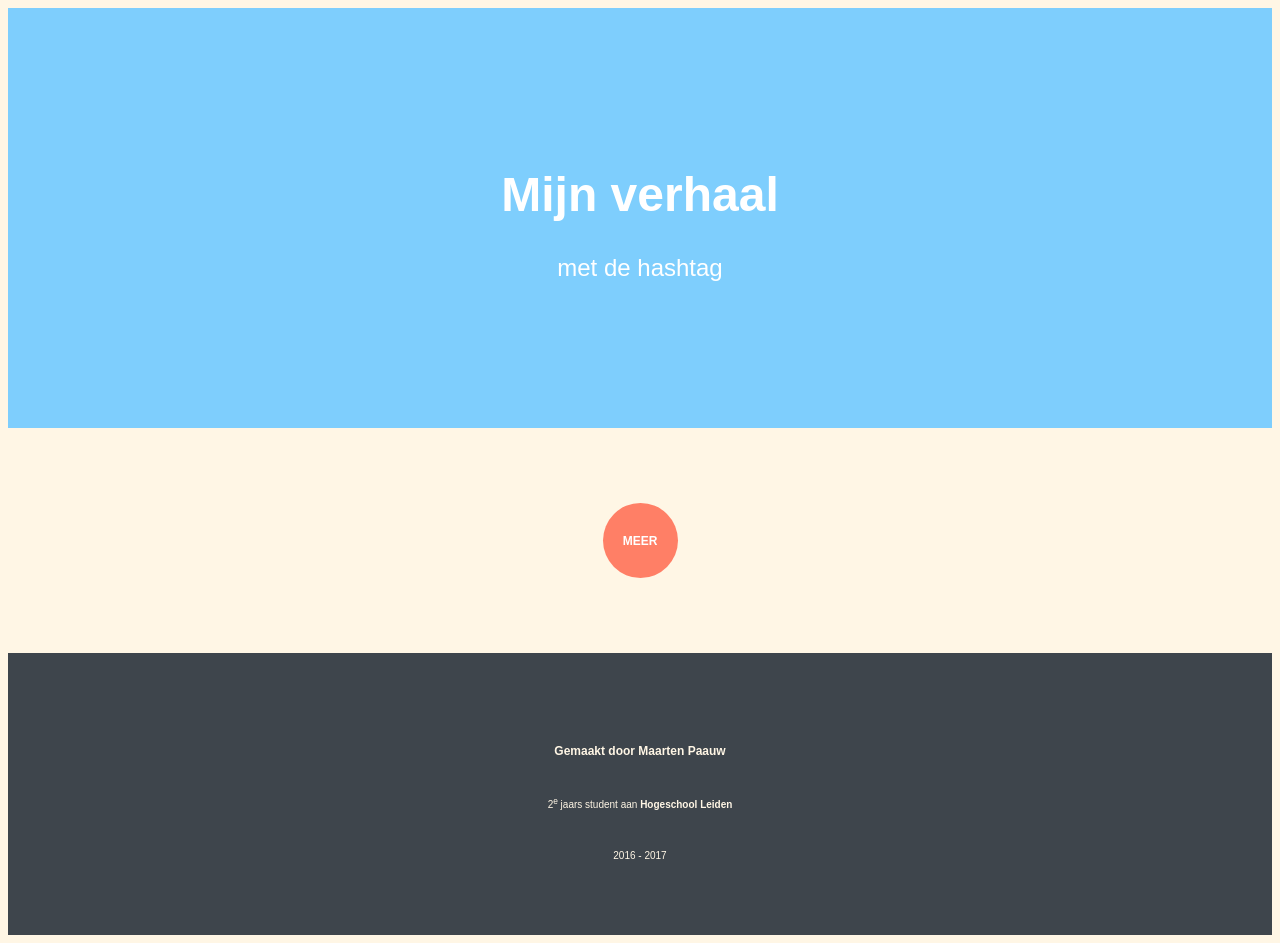
==== eindopdracht/index.html @ ffaac4ed "Link naar github" ====
<!DOCTYPE html>
<html lang="en">
    <head>
        <meta charset="UTF-8">
        <title>Eindopdracht - Twitter feed</title>

        <link rel="stylesheet" href="bower_components/reset-css/reset.css">
        <link rel="stylesheet" href="assets/css/style.css">
    </head>

    <body>
        <header id="header">
            <div class="container">
                <div class="rij">
                    <div class="kolom">
                        <h1>Mijn verhaal</h1>
                        <h2>met de hashtag <a class="hashtag" href="#" target="_blank"></a></h2>
                    </div>
                </div>
            </div>
        </header>

        <section>
            <div class="container">
                <div class="rij">
                    <div class="kolom tweets">
                        <!-- TWEETS KOMEN HIER TERRECHT -->
                    </div>
                </div>
            </div>
        </section>
        <section>
            <div class="container">
                <div class="rij">
                    <div class="kolom more">
                        <button type="button">meer</button>
                    </div>
                </div>
            </div>
        </section>

        <footer id="footer">
            <div class="container">
                <div class="rij">
                    <div class="kolom">
                        <h6><a href="https://github.com/m44rt3np44uw/IPMEDT2/tree/master/eindopdracht" target="_blank">Gemaakt</a> door <a href="mailto:s1094220@student.hsleiden.nl" target="_blank">Maarten Paauw</a></h6>
                        <p>2<sup>e</sup> jaars student aan <a href="http://www.hsleiden.nl/">Hogeschool Leiden</a></p>
                        <p>2016 - 2017</p>
                    </div>
                </div>
            </div>
        </footer>

        <script type="text/javascript" src="bower_components/jquery/dist/jquery.min.js"></script>
        <script src="bower_components/moment/min/moment-with-locales.min.js"></script>
        <script type="text/javascript" src="assets/js/jquery.tweets.js"></script>
        <script type="text/javascript" src="assets/js/main.js"></script>
    </body>
</html>
---- eindopdracht/assets/css/style.css ----
/* https://color.adobe.com/nl/Salmon-on-Ice-color-theme-2291686/ */

* {
    transition: all 200ms;
}

body {
    font-family: Helvetica, Arial, Sans-Serif;
    background-color: #FFF6E5;
}

.container {
    width: 50%;
    max-width: 600px;
    min-width: 300px;
    margin: 0 auto;
}

#header {
    width: 100%;
    padding-top: 10%;
    padding-bottom: 10%;
    background-color: #7ECEFD;
    margin-bottom: 75px;
}

#header h1,
#header h2,
#header h2 a.hashtag {
    text-align: center;
    color: #ffffff;
}

#header h1 {
    font-size: 3rem;
    font-weight: 700;
}

#header h2 {
    margin-top: 15px;
    font-size: 1.5rem;
    font-weight: 200;
}

#header h2 .hashtag {
    text-decoration: none;
    font-weight: 700;
}

#header h2 .hashtag:hover {
    color: #2185C5;
    padding-bottom: 5px;
    border-bottom: solid 4px;
}

.tweet {
    background-color: white;
    border-radius: 5px;
    padding: 50px;
}

.tweet:not(:first-of-type) {
    margin-top: 25px;
}

.tweet .tweet-header,
.tweet .tweet-header img.image,
.tweet .tweet-header video.video {
    border-top-left-radius: 5px;
    border-top-right-radius: 5px;
}

.tweet .tweet-header {
    margin: -50px -50px 50px -55px;
    background-color: #2185C5;
}

.tweet .tweet-header img.image,
.tweet .tweet-header video.video {
    width:100%;
    display: block;
    opacity: 0.5;
    filter: grayscale(100%);
}

.tweet:hover .tweet-header img.image,
.tweet:hover .tweet-header video.video {
    opacity: 1.0;
    filter: none;
}

.tweet {
    border-left: solid 5px #FF7F66;
}

.tweet .tweet-content {
    overflow: hidden;
}

.tweet .tweet-content p {
    color: #3E454C;
    line-height: 175%;
    text-align: left;
}

.tweet .tweet-content p:last-of-type {
    text-align: left;
    margin-top: 20px;
    font-size: 13px;
}

.tweet .tweet-content p a {
    color: #FF7F66;
    text-decoration: none;
}

.tweet .tweet-content p a:hover {
    padding-bottom: 3px;
    border-bottom: solid 2px;
}

.more {
    margin-top: 75px;
    text-align: center;
}

.more button {
    width: 75px;
    height: 75px;
    border-radius: 75px;
    border: none;
    background-color: #FF7F66;
    color: white;
    text-transform: uppercase;
    font-weight: bold;
    font-size: 0.75rem;
    outline: none;
    cursor: pointer;
}

.more button:active {
    opacity: 0.8;
}

#footer {
    background-color: #3E454C;
    margin-top: 75px;
    padding-top: 5%;
    padding-bottom: 5%;
}

#footer h6, #footer p {
    text-align: center;
    color: #FFF6E5;
}

#footer h6 {
    font-weight: 700;
    font-size: 12px;
}

#footer p {
    font-size: 10px;
    font-weight: 200;
    padding-top: 10px;
}

#footer p sup {
    vertical-align: super;
    font-size: smaller;
}

#footer h6 a,
#footer p a {
    text-decoration: none;
    color: #FFF6E5;
    font-weight: 700;
}

#footer h6 a:hover,
#footer p a:hover {
    border-bottom: solid 2px;
}

#footer h6 a:hover {
    padding-bottom: 2px;
}

#footer p a:hover {
    padding-bottom: 5px;
}

#footer p:last-of-type {
    padding-top: 30px;
}
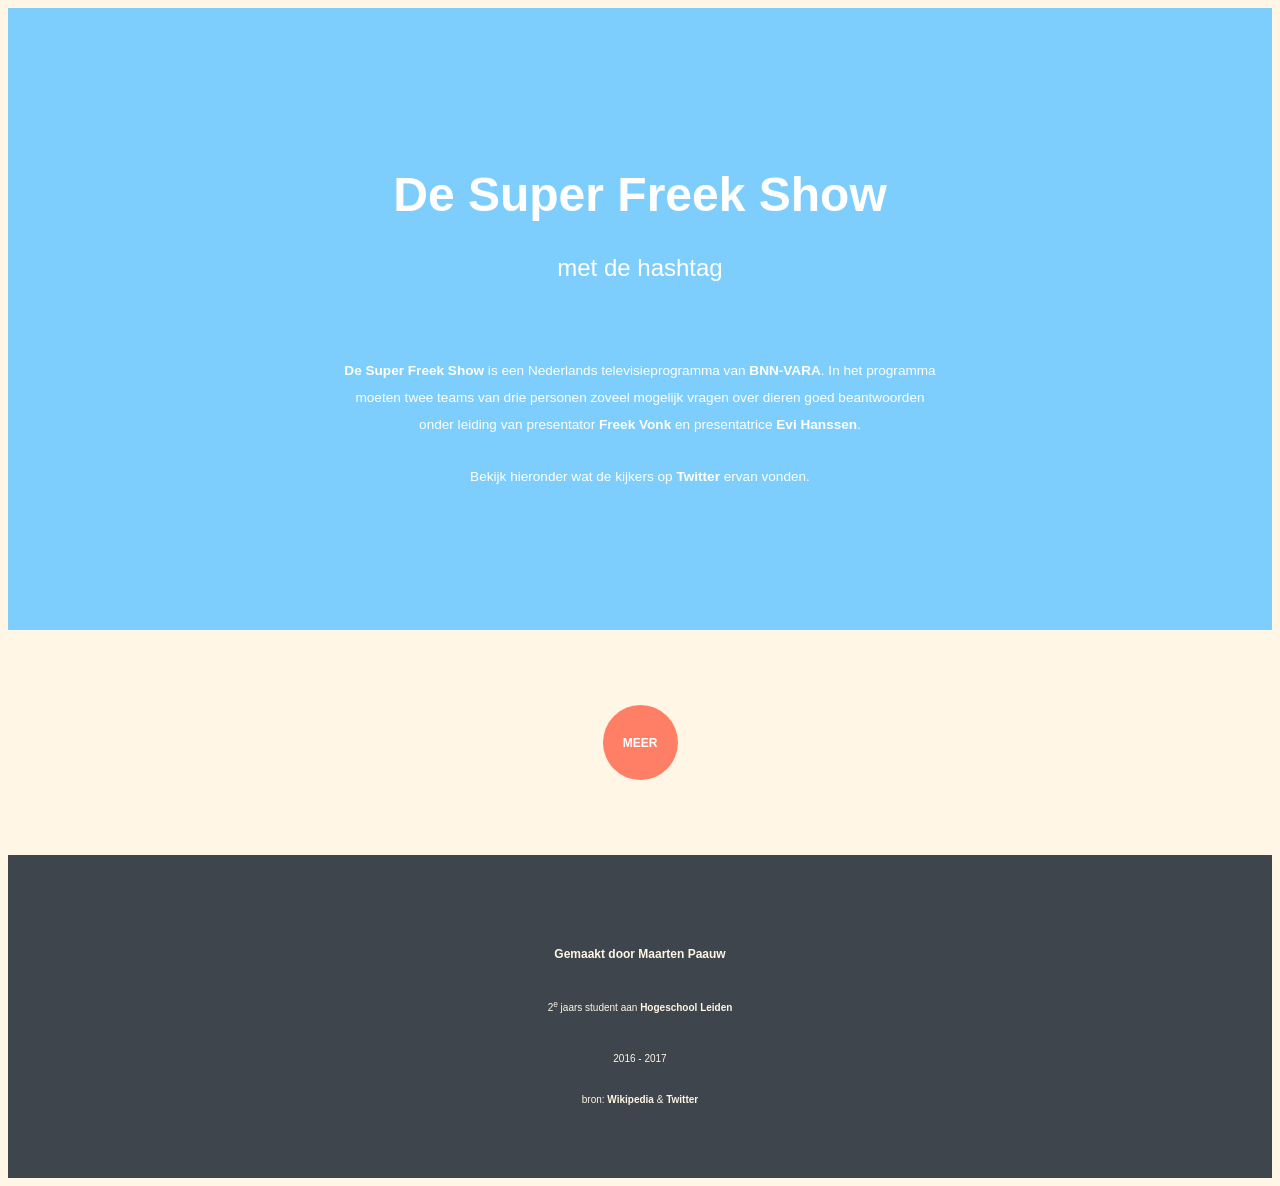
==== commit 222e4e6f: "Er een verhaal van gemaakt" ====
--- a/eindopdracht/index.html
+++ b/eindopdracht/index.html
@@ -2,8 +2,9 @@
 <html lang="en">
     <head>
         <meta charset="UTF-8">
-        <title>Eindopdracht - Twitter feed</title>
+        <title>Eindopdracht</title>
 
+        <link rel="icon" type="image/x-icon" href="assets/img/favicon.ico">
         <link rel="stylesheet" href="bower_components/reset-css/reset.css">
         <link rel="stylesheet" href="assets/css/style.css">
     </head>
@@ -13,39 +14,50 @@
             <div class="container">
                 <div class="rij">
                     <div class="kolom">
-                        <h1>Mijn verhaal</h1>
+                        <h1>De Super Freek Show</h1>
                         <h2>met de hashtag <a class="hashtag" href="#" target="_blank"></a></h2>
+                        <p>
+                            <a href="https://twitter.com/hashtag/superfreekshow?src=hash" target="_blank" title="De Super Freek Show | Twitter">De Super Freek Show</a> is een Nederlands televisieprogramma van <a href="https://twitter.com/BNNVARA" target="_blank" title="BNN-VARA | Twitter">BNN-VARA</a>.
+                            In het programma moeten twee teams van drie personen zoveel mogelijk vragen over
+                            dieren goed beantwoorden onder leiding van presentator <a href="https://twitter.com/freekvonk" target="_blank" title="Freek Vonk | Twitter">Freek Vonk</a>
+                            en presentatrice <a href="https://twitter.com/evi_hanssen" target="_blank" title="Evi Hanssen | Twitter">Evi Hanssen</a>.
+                        </p>
+                        <p>
+                            Bekijk hieronder wat de kijkers op <a href="http://www.twitter.com/" target="_blank" title="Twitter">Twitter</a> ervan vonden.
+                        </p>
                     </div>
                 </div>
             </div>
         </header>
 
-        <section>
+        <div role="main">
             <div class="container">
                 <div class="rij">
-                    <div class="kolom tweets">
-                        <!-- TWEETS KOMEN HIER TERRECHT -->
-                    </div>
+                    <div class="kolom tweets"></div>
                 </div>
-            </div>
-        </section>
-        <section>
-            <div class="container">
                 <div class="rij">
                     <div class="kolom more">
                         <button type="button">meer</button>
                     </div>
                 </div>
             </div>
-        </section>
+        </div>
 
         <footer id="footer">
             <div class="container">
                 <div class="rij">
                     <div class="kolom">
                         <h6><a href="https://github.com/m44rt3np44uw/IPMEDT2/tree/master/eindopdracht" target="_blank">Gemaakt</a> door <a href="mailto:s1094220@student.hsleiden.nl" target="_blank">Maarten Paauw</a></h6>
-                        <p>2<sup>e</sup> jaars student aan <a href="http://www.hsleiden.nl/">Hogeschool Leiden</a></p>
-                        <p>2016 - 2017</p>
+                        <p>
+                            2<sup>e</sup> jaars student aan <a href="http://www.hsleiden.nl/" title="Hogeschool Leiden | Informatica" target="_blank">Hogeschool Leiden</a>
+                        </p>
+                        <p>
+                            2016 - 2017
+                        </p>
+                        <p>
+                            bron: <a href="https://nl.wikipedia.org/wiki/De_Super_Freek_Show" target="_blank" title="Wikipedia | De Super Freek Show">Wikipedia</a> &
+                            <a href="http://www.twitter.com/" target="_blank" title="Twitter">Twitter</a>
+                        </p>
                     </div>
                 </div>
             </div>
--- a/eindopdracht/assets/css/style.css
+++ b/eindopdracht/assets/css/style.css
@@ -12,7 +12,6 @@
 .container {
     width: 50%;
     max-width: 600px;
-    min-width: 300px;
     margin: 0 auto;
 }
 
@@ -24,9 +23,14 @@
     margin-bottom: 75px;
 }
 
+#header .container {
+    width: 75%;
+}
+
 #header h1,
 #header h2,
-#header h2 a.hashtag {
+#header h2 a.hashtag,
+#header p {
     text-align: center;
     color: #ffffff;
 }
@@ -37,7 +41,7 @@
 }
 
 #header h2 {
-    margin-top: 15px;
+    margin-top: 25px;
     font-size: 1.5rem;
     font-weight: 200;
 }
@@ -53,10 +57,37 @@
     border-bottom: solid 4px;
 }
 
+#header p {
+    line-height: 200%;
+    font-size: 0.85rem;
+}
+
+#header p:first-of-type {
+    margin-top: 75px;
+}
+
+#header p:last-of-type {
+    margin-top: 25px;
+}
+
+#header p a {
+    font-weight: bold;
+    text-decoration: none;
+    color: white;
+}
+
+#header p a:hover {
+    color: #2185C5;
+    padding-bottom: 5px;
+    border-bottom: solid 2px;
+}
+
 .tweet {
     background-color: white;
     border-radius: 5px;
     padding: 50px;
+    margin-left: 20px;
+    margin-right: 20px;
 }
 
 .tweet:not(:first-of-type) {
@@ -123,7 +154,6 @@
     margin-top: 75px;
     text-align: center;
 }
-
 .more button {
     width: 75px;
     height: 75px;
@@ -190,6 +220,10 @@
     padding-bottom: 5px;
 }
 
+#footer p:nth-child(3) {
+    padding-top: 30px;
+}
+
 #footer p:last-of-type {
-    padding-top: 30px;
+    padding-top: 20px;
 }
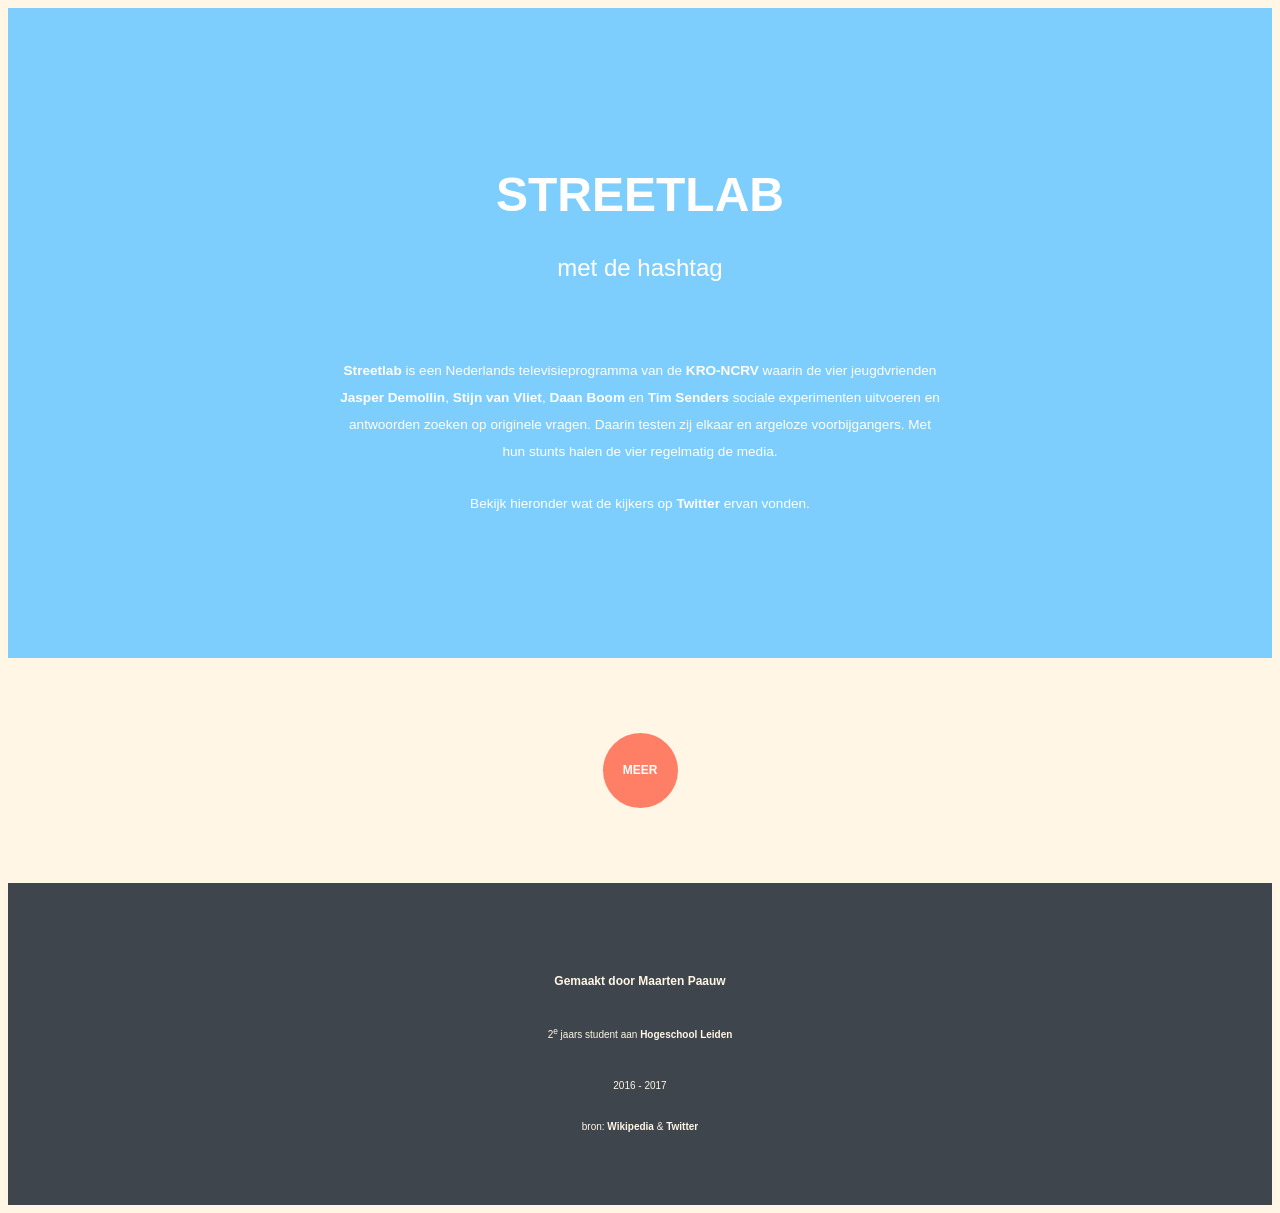
==== commit fd7a0f0b: "Verhaal omgegooid naar streetlab" ====
--- a/eindopdracht/index.html
+++ b/eindopdracht/index.html
@@ -1,71 +1,86 @@
 <!DOCTYPE html>
 <html lang="en">
-    <head>
-        <meta charset="UTF-8">
-        <title>Eindopdracht</title>
+<head>
+    <meta charset="UTF-8">
+    <title>Eindopdracht</title>
 
-        <link rel="icon" type="image/x-icon" href="assets/img/favicon.ico">
-        <link rel="stylesheet" href="bower_components/reset-css/reset.css">
-        <link rel="stylesheet" href="assets/css/style.css">
-    </head>
+    <link rel="icon" type="image/x-icon" href="assets/img/favicon.ico">
 
-    <body>
-        <header id="header">
-            <div class="container">
-                <div class="rij">
-                    <div class="kolom">
-                        <h1>De Super Freek Show</h1>
-                        <h2>met de hashtag <a class="hashtag" href="#" target="_blank"></a></h2>
-                        <p>
-                            <a href="https://twitter.com/hashtag/superfreekshow?src=hash" target="_blank" title="De Super Freek Show | Twitter">De Super Freek Show</a> is een Nederlands televisieprogramma van <a href="https://twitter.com/BNNVARA" target="_blank" title="BNN-VARA | Twitter">BNN-VARA</a>.
-                            In het programma moeten twee teams van drie personen zoveel mogelijk vragen over
-                            dieren goed beantwoorden onder leiding van presentator <a href="https://twitter.com/freekvonk" target="_blank" title="Freek Vonk | Twitter">Freek Vonk</a>
-                            en presentatrice <a href="https://twitter.com/evi_hanssen" target="_blank" title="Evi Hanssen | Twitter">Evi Hanssen</a>.
-                        </p>
-                        <p>
-                            Bekijk hieronder wat de kijkers op <a href="http://www.twitter.com/" target="_blank" title="Twitter">Twitter</a> ervan vonden.
-                        </p>
-                    </div>
-                </div>
-            </div>
-        </header>
+    <link rel="stylesheet" href="bower_components/reset-css/reset.css">
+    <link rel="stylesheet" href="assets/css/style.css">
+</head>
 
-        <div role="main">
-            <div class="container">
-                <div class="rij">
-                    <div class="kolom tweets"></div>
-                </div>
-                <div class="rij">
-                    <div class="kolom more">
-                        <button type="button">meer</button>
-                    </div>
-                </div>
+<body>
+<header id="header">
+    <div class="container">
+        <div class="rij">
+            <div class="kolom">
+                <h1>Streetlab</h1>
+                <h2>met de hashtag <a class="hashtag" href="#" target="_blank"></a></h2>
+                <p>
+
+                    <a href="https://twitter.com/StreetlabTV" target="_blank" title="Streetlab op Twitter">Streetlab</a>
+                    is een Nederlands televisieprogramma van de <a href="https://twitter.com/KroNcrv" target="_blank"
+                                                                   title="KRO-NCRV op Twitter">KRO-NCRV</a> waarin de
+                    vier jeugdvrienden <a href="https://twitter.com/jasperdemollin" target="_blank"
+                                          title="Jasper Demollin op Twitter">Jasper Demollin</a>, <a
+                        href="https://twitter.com/stijnvanvliet" target="_blank" title="Stijn van Vliet op Twitter">Stijn
+                    van Vliet</a>, <a href="https://twitter.com/DaanBBoom" target="_blank" title="Daan Boom op Twitter">Daan
+                    Boom</a> en <a href="https://twitter.com/TimSenders" target="_blank" title="TIm Senders op Twitter">Tim
+                    Senders</a> sociale experimenten uitvoeren en antwoorden zoeken op originele vragen. Daarin testen
+                    zij elkaar en argeloze voorbijgangers. Met hun stunts halen de vier regelmatig de media.
+                </p>
+                <p>
+                    Bekijk hieronder wat de kijkers op <a href="http://www.twitter.com/" target="_blank"
+                                                          title="Twitter">Twitter</a> ervan vonden.
+                </p>
             </div>
         </div>
+    </div>
+</header>
 
-        <footer id="footer">
-            <div class="container">
-                <div class="rij">
-                    <div class="kolom">
-                        <h6><a href="https://github.com/m44rt3np44uw/IPMEDT2/tree/master/eindopdracht" target="_blank">Gemaakt</a> door <a href="mailto:s1094220@student.hsleiden.nl" target="_blank">Maarten Paauw</a></h6>
-                        <p>
-                            2<sup>e</sup> jaars student aan <a href="http://www.hsleiden.nl/" title="Hogeschool Leiden | Informatica" target="_blank">Hogeschool Leiden</a>
-                        </p>
-                        <p>
-                            2016 - 2017
-                        </p>
-                        <p>
-                            bron: <a href="https://nl.wikipedia.org/wiki/De_Super_Freek_Show" target="_blank" title="Wikipedia | De Super Freek Show">Wikipedia</a> &
-                            <a href="http://www.twitter.com/" target="_blank" title="Twitter">Twitter</a>
-                        </p>
-                    </div>
-                </div>
+<div role="main">
+    <div class="container">
+        <div class="rij">
+            <div class="kolom tweets"></div>
+        </div>
+        <div class="rij">
+            <div class="kolom more">
+                <button type="button">meer</button>
             </div>
-        </footer>
+        </div>
+    </div>
+</div>
 
-        <script type="text/javascript" src="bower_components/jquery/dist/jquery.min.js"></script>
-        <script src="bower_components/moment/min/moment-with-locales.min.js"></script>
-        <script type="text/javascript" src="assets/js/jquery.tweets.js"></script>
-        <script type="text/javascript" src="assets/js/main.js"></script>
-    </body>
-</html>+<footer id="footer">
+    <div class="container">
+        <div class="rij">
+            <div class="kolom">
+                <h6><a href="https://github.com/m44rt3np44uw/IPMEDT2/tree/master/eindopdracht"
+                       target="_blank">Gemaakt</a> door <a href="mailto:s1094220@student.hsleiden.nl" target="_blank">Maarten
+                    Paauw</a></h6>
+                <p>
+                    2<sup>e</sup> jaars student aan <a href="http://www.hsleiden.nl/"
+                                                       title="Hogeschool Leiden | Informatica" target="_blank">Hogeschool
+                    Leiden</a>
+                </p>
+                <p>
+                    2016 - 2017
+                </p>
+                <p>
+                    bron: <a href="https://nl.wikipedia.org/wiki/Streetlab" target="_blank"
+                             title="Wikipedia | Streetlab">Wikipedia</a> &
+                    <a href="http://www.twitter.com/" target="_blank" title="Twitter">Twitter</a>
+                </p>
+            </div>
+        </div>
+    </div>
+</footer>
+
+<script type="text/javascript" src="bower_components/jquery/dist/jquery.min.js"></script>
+<script type="text/javascript" src="bower_components/moment/min/moment-with-locales.min.js"></script>
+<script type="text/javascript" src="bower_components/df-visible/jquery.visible.min.js"></script>
+<script type="text/javascript" src="assets/js/jquery.tweets.js"></script>
+<script type="text/javascript" src="assets/js/main.js"></script>
+</body>
+</html>
--- a/eindopdracht/assets/css/style.css
+++ b/eindopdracht/assets/css/style.css
@@ -38,6 +38,7 @@
 #header h1 {
     font-size: 3rem;
     font-weight: 700;
+    text-transform: uppercase;
 }
 
 #header h2 {
